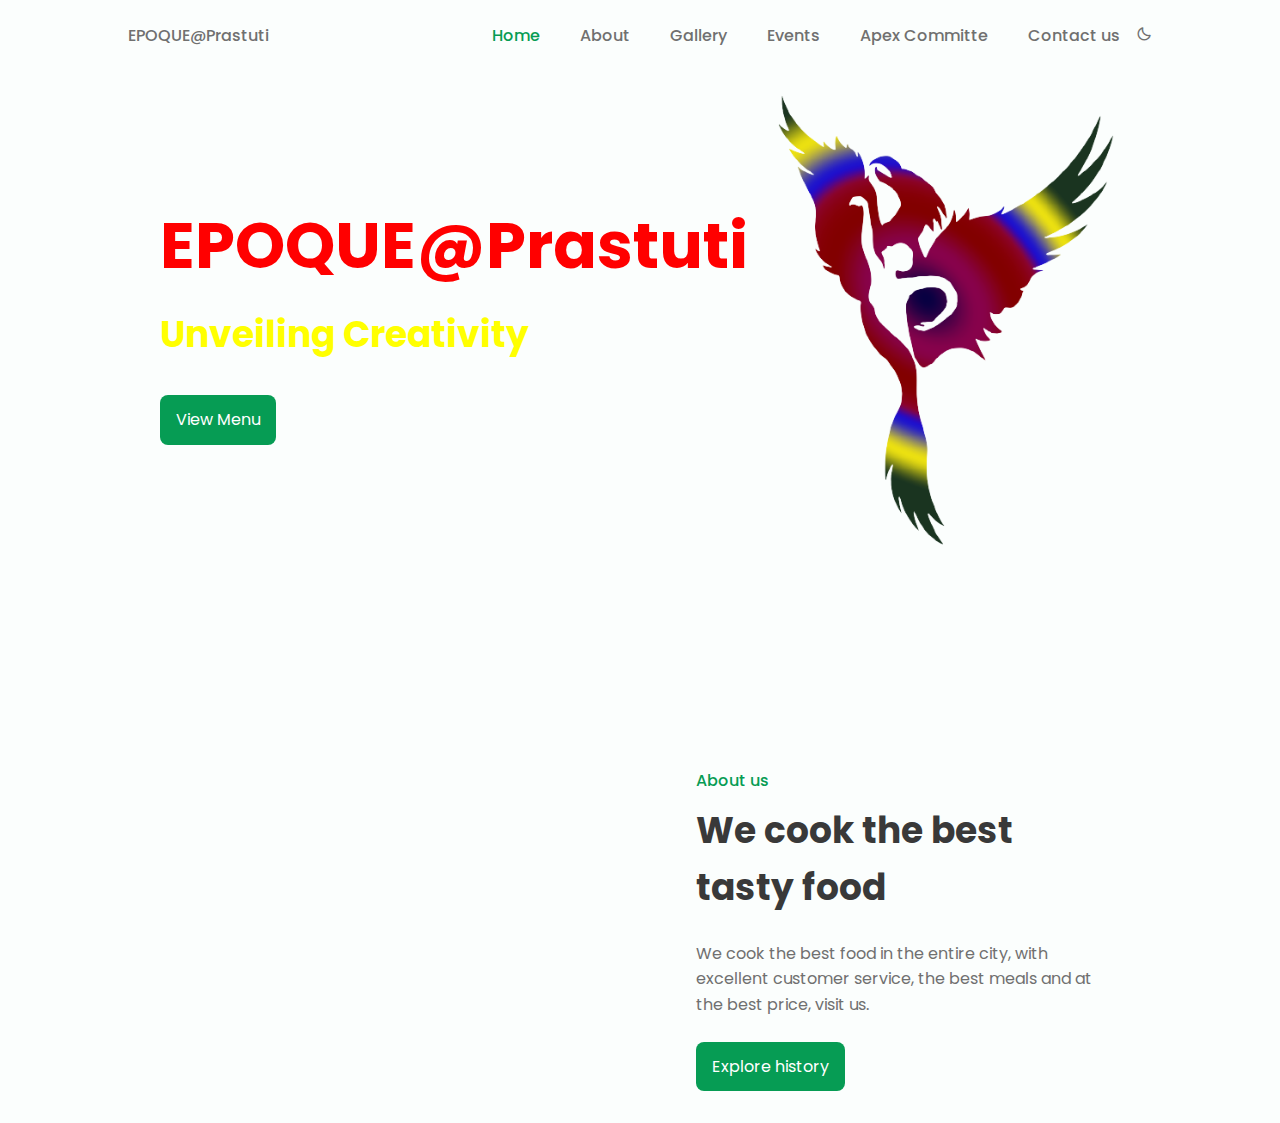
==== html/index.html @ 40e7497e "update" ====
<!DOCTYPE html>
<html>
<head>
	<meta charset="utf-8">
	<meta name="viewport" content="width=device-width, initial-scale=1">

	<!--==================== UNICONS ====================-->
        <link href='https://cdn.jsdelivr.net/npm/boxicons@2.0.5/css/boxicons.min.css' rel='stylesheet'>
        
    <!--==================== CSS ====================-->
        <link rel="stylesheet" href="../css/style.css">
        <link rel="stylesheet" href="../css/dropdown.css">

	<title>EPOQUE@Prastuti</title>
</head>
<body>
	<!--========== SCROLL TOP ==========-->
        <a href="#" class="scrolltop" id="scroll-top">
            <i class='bx bx-chevron-up scrolltop__icon'></i>
        </a>
        

        <!--========== HEADER ==========-->
        <header class="l-header" id="header">
            <nav class="nav bd-container">
                <a href="#" class="nav__logo">EPOQUE@Prastuti</a>

                <div class="nav__menu" id="nav-menu">
                    <ul class="nav__list">
                        <li class="nav__item"><a href="../html/index.html" class="nav__link active-link">Home</a></li>
                        <li class="nav__item"><a href="../html/about.html" class="nav__link">About</a></li>
                        <li class="nav__item"><a href="../html/gallery.html" class="nav__link">Gallery</a></li>
                            <div class="dropdown">
                                <li class="nav__item"><a class="nav__link">Events</a>
                                <div class="dropdown-content">
                                <a href="../html/department.html">Department Level</a>
                                <a href="../html/institute.html">Institute Level</a>
                                <a href="../html/inter-institute.html">Inter-Institute Level</a>
                                </div>
                              </div>
                        </li>
                            <div class="dropdown">
                                <li class="nav__item"><a href="../html/commite.html" class="nav__link">Apex Committe</a>
                                <div class="dropdown-content">
                                <a href="../html/commite.html">Organizing Committe</a>
                                <a href="../html/studentlist.html">Students Coordinators</a>
                                </div>
                              </div>
                        </li>
                        <li class="nav__item"><a href="../html/contact.html" class="nav__link">Contact us</a></li>

                        <li><i class='bx bx-moon change-theme' id="theme-button"></i></li>
                    </ul>
                </div>

                <div class="nav__toggle" id="nav-toggle">
                    <i class='bx bx-menu'></i>
                </div>
            </nav>
        </header>

        <main class="l-main">

        <!--==================== MAIN ====================-->

        <main class="main">

        	 <!--========== HOME ==========-->
            <section class="home" id="home">
                <div class="home__container bd-container bd-grid">
                    <div class="home__data">
                        <h1 class="home__title">EPOQUE@Prastuti</h1>
                        <h2 class="home__subtitle">Unveiling Creativity</h2>
                        <a href="#" class="button">View Menu</a>
                    </div>
    
                    <img src="../images/about.png" alt="" class="home__img">
                </div>
            </section>

            <!--========== ABOUT ==========-->
            <section class="about section bd-container" id="about">
                <div class="about__container  bd-grid">
                    <div class="about__data">
                        <span class="section-subtitle about__initial">About us</span>
                        <h2 class="section-title about__initial">We cook the best <br> tasty food</h2>
                        <p class="about__description">We cook the best food in the entire city, with excellent customer service, the best meals and at the best price, visit us.</p>
                        <a href="#" class="button">Explore history</a>
                    </div>

                    <img src="assets/img/about.jpg" alt="" class="about__img">
                </div>
            </section>












        <!--==================== MAIN JS ====================-->
        <script type="text/javascript" src="../js/main.js"></script>

</body>
</html>
---- css/style.css ----
/*===== GOOGLE FONTS =====*/
@import url("https://fonts.googleapis.com/css2?family=Poppins:wght@400;500;600&display=swap");

/*===== VARIABLES CSS =====*/
:root {
  --header-height: 3rem;

  /*========== Colors ==========*/
  --first-color: #069C54;
  --first-color-alt: #048654;
  --title-color: #393939;
  --text-color: #707070;
  --text-color-light: #A6A6A6;
  --body-color: #FBFEFD;
  --container-color: #FFFFFF;

  /*========== Font and typography ==========*/
  --body-font: 'Poppins', sans-serif;
  --biggest-font-size: 2.25rem;
  --h1-font-size: 1.5rem;
  --h2-font-size: 1.25rem;
  --h3-font-size: 1rem;
  --normal-font-size: .938rem;
  --small-font-size: .813rem;
  --smaller-font-size: .75rem;

  /*========== Font weight ==========*/
  --font-medium: 500;
  --font-semi-bold: 600;

  /*========== Margenes ==========*/
  --mb-1: .5rem;
  --mb-2: 1rem;
  --mb-3: 1.5rem;
  --mb-4: 2rem;
  --mb-5: 2.5rem;
  --mb-6: 3rem;

  /*========== z index ==========*/
  --z-tooltip: 10;
  --z-fixed: 100;
}

@media screen and (min-width: 768px){
  :root{
    --biggest-font-size: 4rem;
    --h1-font-size: 2.25rem;
    --h2-font-size: 1.5rem;
    --h3-font-size: 1.25rem;
    --normal-font-size: 1rem;
    --small-font-size: .875rem;
    --smaller-font-size: .813rem;
  }
}

/*========== BASE ==========*/
*,::before,::after{
  box-sizing: border-box;
}

html{
  scroll-behavior: smooth;
}

/*========== Variables Dark theme ==========*/
body.dark-theme{
  --title-color: #F1F3F2;
  --text-color: #C7D1CC;
  --body-color: #1D2521;
  --container-color: #27302C;
}

/*========== Button Dark/Light ==========*/
.change-theme{
  position: absolute;
  right: 1rem;
  top: 1.8rem;
  color: var(--text-color);
  font-size: 1rem;
  cursor: pointer;
}

body{
  margin: var(--header-height) 0 0 0;
  font-family: var(--body-font);
  font-size: var(--normal-font-size);
  background-color: var(--body-color);
  color: var(--text-color);
  line-height: 1.6;
}

h1,h2,h3,p,ul{
  margin: 0;
}

ul{
  padding: 0;
  list-style: none;
}

a{
  text-decoration: none;
}

img{
  max-width: 100%;
  height: auto;
}

/*========== CLASS CSS ==========*/
.section{
  padding: 4rem 0 2rem;
}

.section-title, .section-subtitle{
  text-align: center;
}

.section-title{
  font-size: var(--h1-font-size);
  color: var(--title-color);
  margin-bottom: var(--mb-3);
}

.section-subtitle{
  display: block;
  color: var(--first-color);
  font-weight: var(--font-medium);
  margin-bottom: var(--mb-1);
}

/*========== LAYOUT ==========*/
.bd-container{
  max-width: 960px;
  width: calc(100% - 2rem);
  margin-left: var(--mb-2);
  margin-right: var(--mb-2);
}

.bd-grid{
  display: grid;
  gap: 1.5rem;
}

.l-header{
  width: 100%;
  position: fixed;
  top: 0;
  left: 0;
  z-index: var(--z-fixed);
  background-color: var(--body-color);
}

/*========== NAV ==========*/
.nav{
  max-width: 1024px;
  height: var(--header-height);
  display: flex;
  justify-content: space-between;
  align-items: center;
}

@media screen and (max-width: 768px){
  .nav__menu{
    position: fixed;
    top: -100%;
    left: 0;
    width: 100%;
    padding: 1.5rem 0 1rem;
    text-align: center;
    background-color: var(--body-color);
    transition: .4s;
    box-shadow: 0 4px 4px rgba(0,0,0,.1);
    border-radius: 0 0 1rem 1rem;
    z-index: var(--z-fixed);
  }
}

.nav__item{
  margin-bottom: var(--mb-2);
}

.nav__link, .nav__logo, .nav__toggle{
  color: var(--text-color);
  font-weight: var(--font-medium);
}

.nav__logo:hover{
  color: var(--first-color);
}

.nav__link{
  transition: .3s;
}

.nav__link:hover{
  color: var(--first-color);
}

.nav__toggle{
  font-size: 1.3rem;
  cursor: pointer;
}

/* Show menu */
.show-menu{
  top: var(--header-height);
}

/* Active menu */
.active-link{
  color: var(--first-color);
}

/* Change background header */
.scroll-header{
  box-shadow: 0 2px 4px rgba(0,0,0,.1);
}

/* Scroll top */
.scrolltop{
  position: fixed;
  right: 1rem;
  bottom: -20%;
  display: flex;
  justify-content: center;
  align-items: center;
  padding: .3rem;
  background: rgba(6,156,84,.5);
  border-radius: .4rem;
  z-index: var(--z-tooltip);
  transition: .4s;
  visibility: hidden;
}

.scrolltop:hover{
  background-color: var(--first-color-alt);
}

.scrolltop__icon{
  font-size: 1.8rem;
  color: var(--body-color);
}

/* Show scrolltop */
.show-scroll{
  visibility: visible;
  bottom: 1.5rem;
}

/*========== HOME ==========*/
.home__container{
  height: calc(100vh - var(--header-height));
  align-content: center;
}

.home__title{
  font-size: var(--biggest-font-size);
  color: red;
  margin-bottom: var(--mb-1);
}

.home__subtitle{
  font-size: var(--h1-font-size);
  color: yellow;
  margin-bottom: var(--mb-4);
}

.home__img{
  width: 300px;
  justify-self: center;
}

/*========== BUTTONS ==========*/
.button{
  display: inline-block;
  background-color: var(--first-color);
  color: #FFF;
  padding: .75rem 1rem;
  border-radius: .5rem;
  transition: .3s;
}

.button:hover{
  background-color: var(--first-color-alt);
}

/*========== ABOUT ==========*/
.about__data{
  text-align: center;
}

.about__description{
  margin-bottom: var(--mb-3);
}

.about__img{
  width: 280px;
  border-radius: .5rem;
  justify-self: center;
}

/*========== SERVICES ==========*/
.services__container{
  row-gap: 2.5rem;
  grid-template-columns: repeat(auto-fit, minmax(220px, 1fr));
}

.services__content{
  text-align: center;
}

.services__img{
  width: 64px;
  height: 64px;
  fill: var(--first-color);
  margin-bottom: var(--mb-2);
}

.services__title{
  font-size: var(--h3-font-size);
  color: var(--title-color);
  margin-bottom: var(--mb-1);
}

.services__description{
  padding: 0 1.5rem;
}

/*========== MENU ==========*/
.menu__container{
  grid-template-columns: repeat(2, 1fr);
  justify-content: center;
}

.menu__content{
  position: relative;
  display: flex;
  flex-direction: column;
  background-color: var(--container-color);
  border-radius: .5rem;
  box-shadow: 0 2px 4px rgba(3,74,40,.15);
  padding: .75rem;
}

.menu__img{
  width: 100px;
  align-self: center;
  margin-bottom: var(--mb-2);
}

.menu__name, .menu__preci{
  font-weight: var(--font-semi-bold);
  color: var(--title-color);
}

.menu__name{
  font-size: var(--normal-font-size);
}

.menu__detail, .menu__preci{
  font-size: var(--small-font-size);
}

.menu__detail{
  margin-bottom: var(--mb-1);
}

.menu__button{
  position: absolute;
  bottom: 0;
  right: 0;
  display: flex;
  padding: .625rem .813rem;
  border-radius: .5rem 0 .5rem 0;
}

/*========== APP ==========*/
.app__data{
  text-align: center;
}

.app__description{
  margin-bottom: var(--mb-5);
}

.app__stores{
  margin-bottom: var(--mb-4);
}

.app__store{
  width: 120px;
  margin: 0 var(--mb-1);
}

.app__img{
  width: 230px;
  justify-self: center;
}

/*========== CONTACT ==========*/
.contact__container{
  text-align: center;
}

.contact__description{
  margin-bottom: var(--mb-3);
}

/*========== FOOTER ==========*/
.footer__container{
  grid-template-columns: repeat(auto-fit, minmax(220px, 1fr));
  row-gap: 2rem;
}

.footer__logo{
  font-size: var(--h3-font-size);
  color: var(--first-color);
  font-weight: var(--font-semi-bold);
}

.footer__description{
  display: block;
  font-size: var(--small-font-size);
  margin: .25rem 0 var(--mb-3);
}

.footer__social{
  font-size: 1.5rem;
  color: var(--title-color);
  margin-right: var(--mb-2);
}

.footer__title{
  font-size: var(--h2-font-size);
  color: var(--title-color);
  margin-bottom: var(--mb-2);
}

.footer__link{
  display: inline-block;
  color: var(--text-color);
  margin-bottom: var(--mb-1);
}

.footer__link:hover{
  color: var(--first-color);
}

.footer__copy{
  text-align: center;
  font-size: var(--small-font-size);
  color: var(--text-color-light);
  margin-top: 3.5rem;
}

/*========== MEDIA QUERIES ==========*/
@media screen and (min-width: 576px){
  .home__container,
  .about__container,
  .app__container{
    grid-template-columns: repeat(2,1fr);
    align-items: center;
  }

  .about__data, .about__initial,
  .app__data, .app__initial,
  .contact__container, .contact__initial{
    text-align: initial;
  }

  .about__img, .app__img{
    width: 380px;
    order: -1;
  }

  .contact__container{
    grid-template-columns: 1.75fr 1fr;
    align-items: center;
  }
  .contact__button{
    justify-self: center;
  }
}

@media screen and (min-width: 768px){
  body{
    margin: 0;
  }

  .section{
    padding-top: 8rem;
  }

  .nav{
    height: calc(var(--header-height) + 1.5rem);
  }
  .nav__list{
    display: flex;
  }
  .nav__item{
    margin-left: var(--mb-5);
    margin-bottom: 0;
  }
  .nav__toggle{
    display: none;
  }

  .change-theme{
    position: initial;
    margin-left: var(--mb-2);
  }

  .home__container{
    height: 100vh;
    justify-items: center;
  }

  .services__container,
  .menu__container{
    margin-top: var(--mb-6);
  }

  .menu__container{
    grid-template-columns: repeat(3, 210px);
    column-gap: 4rem;
  }
  .menu__content{
    padding: 1.5rem;
  }
  .menu__img{
    width: 130px;
  }

  .app__store{
    margin: 0 var(--mb-1) 0 0;
  }
}

@media screen and (min-width: 960px){
  .bd-container{
    margin-left: auto;
    margin-right: auto;
  }

  .home__img{
    width: 500px;
  }

  .about__container,
  .app__container{
    column-gap: 7rem;
  }
}

/* For tall screens on mobiles y desktop*/
@media screen and (min-height: 721px) {
    .home__container {
        height: 640px;
    }
}
---- css/dropdown.css ----
.dropbtn {
    background-color: #4CAF50;
    color: white;
    padding: 16px;
    font-size: 16px;
    border: none;
    cursor: pointer;
  }
  
  .dropdown {
    position: relative;
    display: inline-block;
  }
  
  .dropdown-content {
    display: none;
    position: absolute;
    background-color: #f9f9f9;
    min-width: 160px;
    box-shadow: 0px 8px 16px 0px rgba(0,0,0,0.2);
    z-index: 1;
  }
  
  .dropdown-content a {
    color: black;
    padding: 12px 16px;
    text-decoration: none;
    display: block;
  }
  
  .dropdown-content a:hover {background-color: #f1f1f1}
  
  .dropdown:hover .dropdown-content {
    display: block;
  }
  
  .dropdown:hover .dropbtn {
    background-color: #3e8e41;
  }
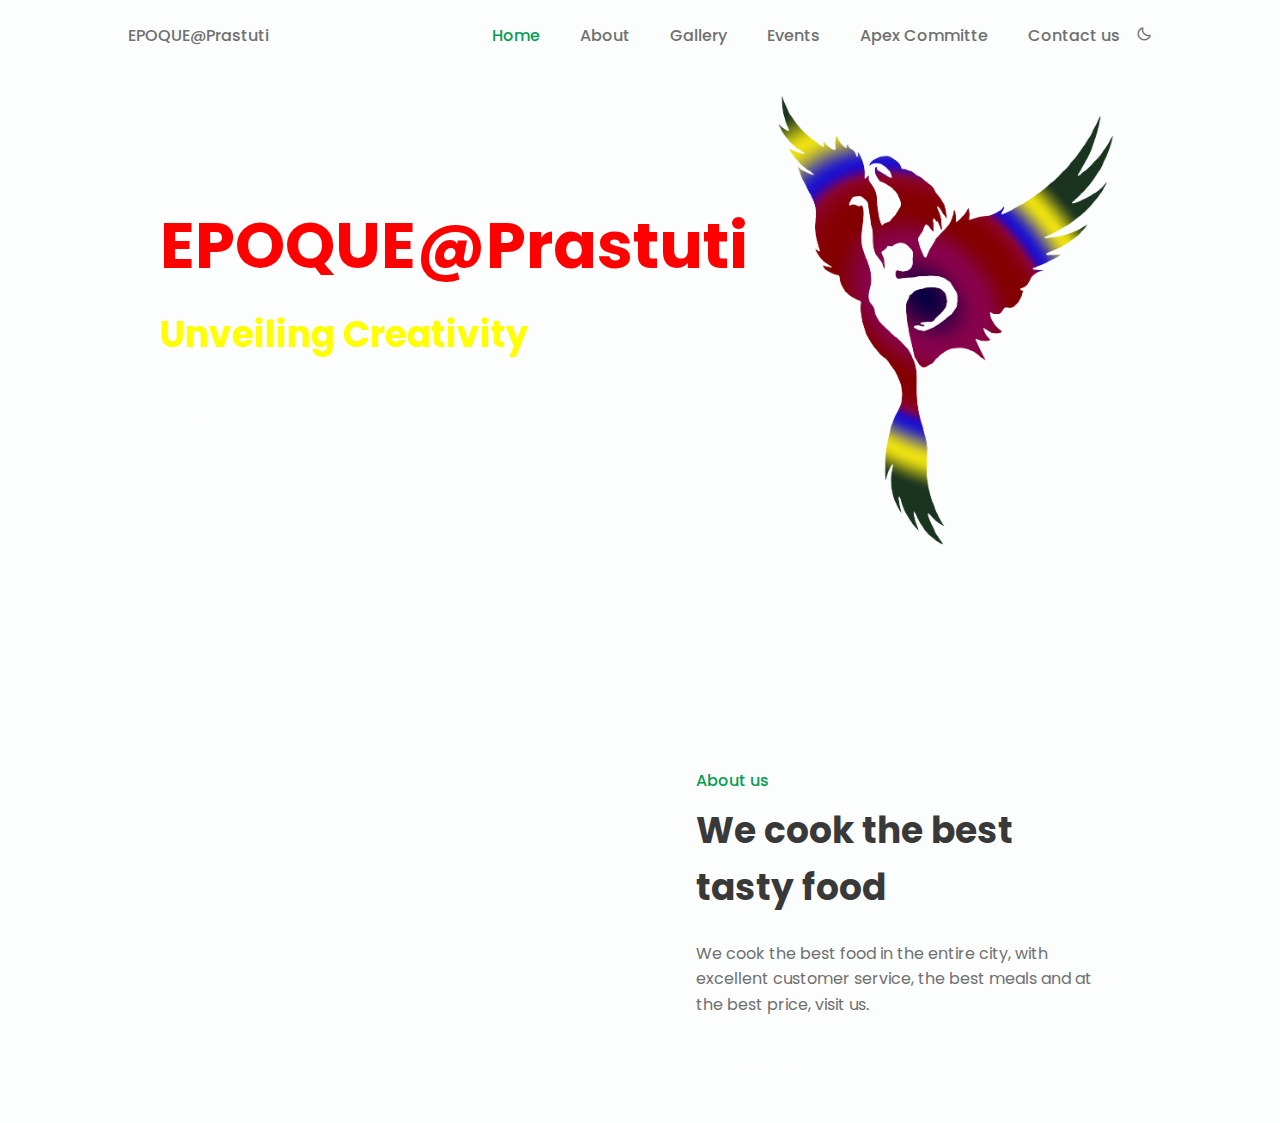
==== commit 30b4bb79: "update code" ====
--- a/html/index.html
+++ b/html/index.html
@@ -40,7 +40,7 @@
                               </div>
                         </li>
                             <div class="dropdown">
-                                <li class="nav__item"><a href="../html/commite.html" class="nav__link">Apex Committe</a>
+                                <li class="nav__item"><a class="nav__link">Apex Committe</a>
                                 <div class="dropdown-content">
                                 <a href="../html/commite.html">Organizing Committe</a>
                                 <a href="../html/studentlist.html">Students Coordinators</a>
@@ -58,8 +58,6 @@
                 </div>
             </nav>
         </header>
-
-        <main class="l-main">
 
         <!--==================== MAIN ====================-->
 
--- a/css/style.css
+++ b/css/style.css
@@ -274,7 +274,7 @@
 /*========== BUTTONS ==========*/
 .button{
   display: inline-block;
-  background-color: var(--first-color);
+  /* background-color: var(--first-color); */
   color: #FFF;
   padding: .75rem 1rem;
   border-radius: .5rem;
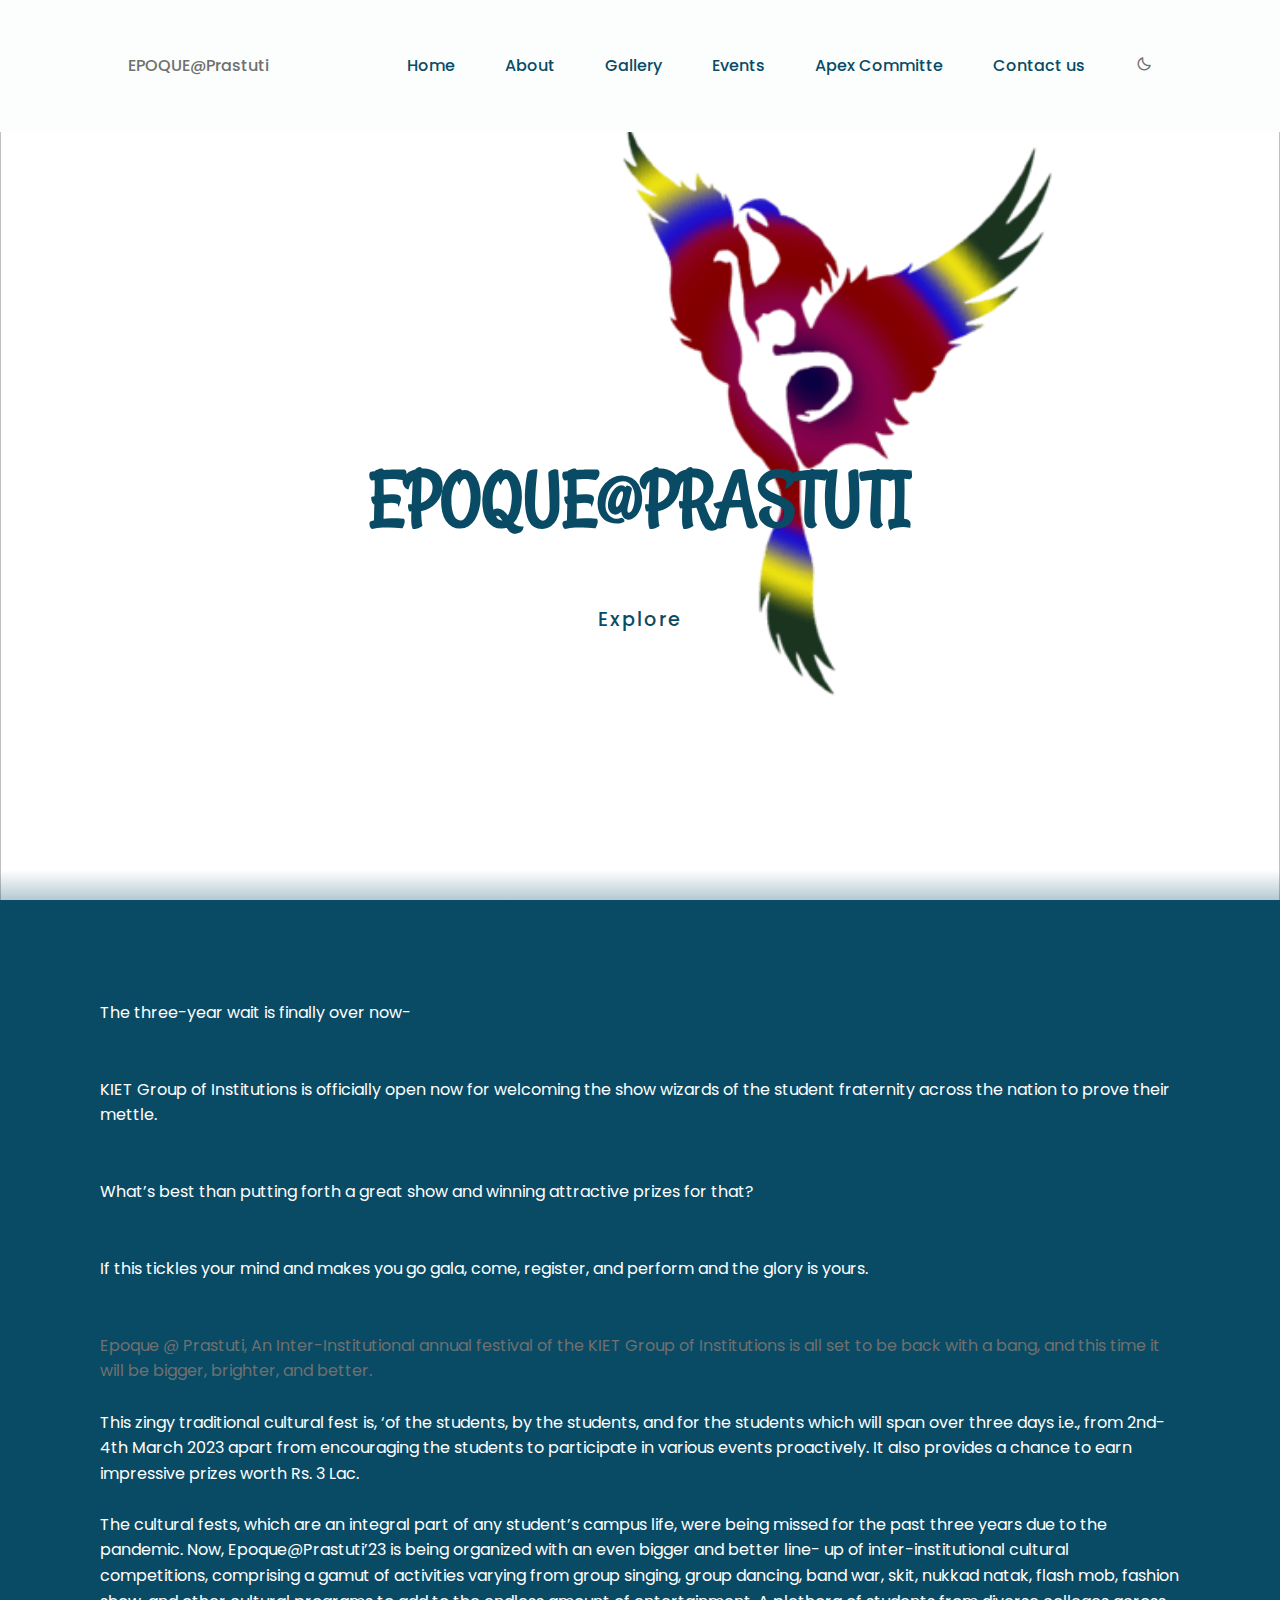
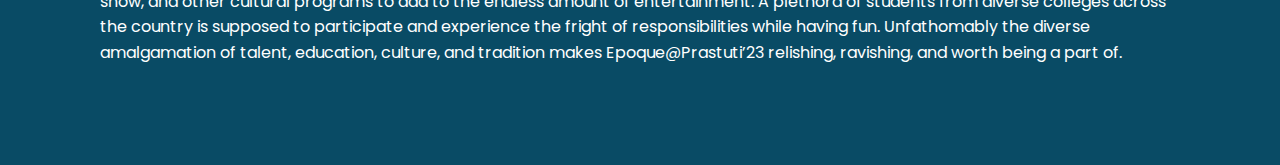
==== commit 3953d63d: "home page changes" ====
--- a/html/index.html
+++ b/html/index.html
@@ -10,6 +10,7 @@
     <!--==================== CSS ====================-->
         <link rel="stylesheet" href="../css/style.css">
         <link rel="stylesheet" href="../css/dropdown.css">
+        <link rel="stylesheet" href="../css/home.css">
 
 	<title>EPOQUE@Prastuti</title>
 </head>
@@ -64,7 +65,7 @@
         <main class="main">
 
         	 <!--========== HOME ==========-->
-            <section class="home" id="home">
+            <!-- <section class="home" id="home">
                 <div class="home__container bd-container bd-grid">
                     <div class="home__data">
                         <h1 class="home__title">EPOQUE@Prastuti</h1>
@@ -74,10 +75,85 @@
     
                     <img src="../images/about.png" alt="" class="home__img">
                 </div>
-            </section>
+            </section> -->
+
+            <Section style="top: 70px;">
+                <img style="width: 443px;height: 676px;margin-left: 616px;" src="../images/about.png" id="logo">
+                <h2 id="text">
+                    <!-- <span>It's time for a new</span><br> -->
+                EPOQUE@PRASTUTI
+                    </h2>
+                
+                <img src="https://user-images.githubusercontent.com/65358991/170092504-132fa547-5ced-40e5-ab64-ded61518fac2.png" id="bird1">
+                <img src="https://user-images.githubusercontent.com/65358991/170092542-9747edcc-fb51-4e21-aaf5-a61119393618.png" id="bird2">
+                <img src="https://user-images.githubusercontent.com/65358991/170092559-883fe071-eb4f-4610-8c8b-a037d061c617.png" id="forest">
+                
+                <a href="#" id="btn">Explore</a>
+                
+                <img src="https://user-images.githubusercontent.com/65358991/170092605-eada6510-d556-45cc-b7fa-9e4d1d258d26.png" id="rocks">
+                <img src="https://user-images.githubusercontent.com/65358991/170092616-5a70c4af-2eed-496f-bde9-b5fcc7142a31.png" id="water">
+            </Section>
+            
+            <div class="sec">
+                <p>The three-year wait is finally over now-</p><br><br>
+
+
+                <p>KIET Group of Institutions is officially open now for welcoming the show wizards of the student fraternity across the nation to prove their mettle.</p><br><br>
+                
+                
+                <p>What’s best than putting forth a great show and winning attractive prizes for that?</p><br><br>
+                
+                
+                <p>If this tickles your mind and makes you go gala, come, register, and perform and the glory is yours.</p><br><br>
+                
+                
+                <p></p>Epoque @ Prastuti, An Inter-Institutional annual festival of the KIET Group of Institutions is all set to be back with a bang, and this time it will be bigger, brighter, and better.</p><br>
+                
+                <p>This zingy traditional cultural fest is, ‘of the students, by the students, and for the students which will span over three days i.e., from 2nd-4th March 2023 apart from encouraging the students to participate in various events proactively. It also provides a chance to earn impressive prizes worth Rs. 3 Lac.</p><br>
+                
+                <p>The cultural fests, which are an integral part of any student’s campus life, were being missed for the past three years due to the pandemic. Now, Epoque@Prastuti’23 is being organized with an even bigger and better line- up of inter-institutional cultural competitions, comprising a gamut of activities varying from group singing, group dancing, band war, skit, nukkad natak, flash mob, fashion show, and other cultural programs to add to the endless amount of entertainment. A plethora of students from diverse colleges across the country is supposed to participate and experience the fright of responsibilities while having fun. Unfathomably the diverse amalgamation of talent, education, culture, and tradition makes Epoque@Prastuti’23 relishing, ravishing, and worth being a part of.</p>
+
+                <!-- <h2>Parallax Scrolling Effects</h2>
+                <p>Lorem ipsum dolor sit amet, consectetur adipiscing elit, sed do eiusmod tempor incididunt ut labore et dolore magna aliqua. Est pellentesque elit ullamcorper dignissim cras tincidunt lobortis. Pellentesque elit eget gravida cum sociis. Id aliquet lectus proin nibh nisl condimentum id. Vestibulum lectus mauris ultrices eros in cursus turpis massa. Amet facilisis magna etiam tempor orci eu lobortis elementum. Proin libero nunc consequat interdum varius sit amet mattis vulputate. Lacus sed turpis tincidunt id. At augue eget arcu dictum. Tempor id eu nisl nunc. Sem fringilla ut morbi tincidunt. Bibendum est ultricies integer quis auctor. Viverra suspendisse potenti nullam ac tortor vitae purus faucibus. Tortor at risus viverra adipiscing at in tellus. Est lorem ipsum dolor sit amet consectetur. Dui faucibus in ornare quam viverra orci. Sapien faucibus et molestie ac feugiat sed lectus vestibulum mattis. Fringilla est ullamcorper eget nulla facilisi. At varius vel pharetra vel turpis.
+        <br><br>
+        Nunc congue nisi vitae suscipit tellus mauris a. Pharetra convallis posuere morbi leo urna molestie at elementum. Vitae tempus quam pellentesque nec nam aliquam sem et tortor. Arcu odio ut sem nulla pharetra. In pellentesque massa placerat duis ultricies. Blandit massa enim nec dui nunc mattis enim. Sit amet facilisis magna etiam tempor orci eu lobortis. Donec ac odio tempor orci dapibus. Sed viverra tellus in hac habitasse platea dictumst. Vulputate dignissim suspendisse in est ante in nibh mauris.
+        <br><br>
+        Nisi porta lorem mollis aliquam ut. Condimentum mattis pellentesque id nibh tortor id. Sed elementum tempus egestas sed sed risus pretium quam vulputate. Sed pulvinar proin gravida hendrerit lectus a. Risus at ultrices mi tempus imperdiet nulla malesuada pellentesque elit. Imperdiet massa tincidunt nunc pulvinar sapien et ligula ullamcorper malesuada. Integer enim neque volutpat ac. Faucibus a pellentesque sit amet porttitor eget dolor. Elementum eu facilisis sed odio. Enim nunc faucibus a pellentesque sit amet porttitor eget. Aliquam ultrices sagittis orci a scelerisque purus. Netus et malesuada fames ac. Iaculis eu non diam phasellus vestibulum lorem sed risus. Gravida in fermentum et sollicitudin.
+        <br><br>
+        Sed adipiscing diam donec adipiscing. Neque viverra justo nec ultrices. Ipsum suspendisse ultrices gravida dictum fusce ut. Non blandit massa enim nec dui nunc mattis enim. Pellentesque elit eget gravida cum sociis natoque. Massa tincidunt dui ut ornare lectus sit amet. Dapibus ultrices in iaculis nunc sed augue. Turpis massa tincidunt dui ut ornare lectus sit. Consequat nisl vel pretium lectus quam id. Viverra vitae congue eu consequat ac felis donec. Rutrum quisque non tellus orci. Tellus integer feugiat scelerisque varius morbi enim. Lobortis feugiat vivamus at augue. Pellentesque pulvinar pellentesque habitant morbi.
+        <br><br>
+        Nisi quis eleifend quam adipiscing vitae proin. In fermentum posuere urna nec tincidunt. Massa vitae tortor condimentum lacinia quis. Amet massa vitae tortor condimentum lacinia quis vel eros. Nunc sed augue lacus viverra. In tellus integer feugiat scelerisque. Velit ut tortor pretium viverra suspendisse potenti nullam ac tortor. Lacinia at quis risus sed vulputate odio ut. Eu non diam phasellus vestibulum. Elit sed vulputate mi sit amet mauris. Porta lorem mollis aliquam ut porttitor leo a diam. Orci sagittis eu volutpat odio facilisis. Tellus id interdum velit laoreet. Morbi tincidunt augue interdum velit euismod in. Eget nulla facilisi etiam dignissim diam. Magna fringilla urna porttitor rhoncus dolor purus non enim. Enim lobortis scelerisque fermentum dui. Nisl tincidunt eget nullam non nisi est sit. Eu scelerisque felis imperdiet proin fermentum leo vel orci.</p> -->
+            </div>
+            
+            
+            
+            <script>
+                let text = document.getElementById('text');
+                let bird1 = document.getElementById('bird1');
+                let bird2 = document.getElementById('bird2');
+                let btn = document.getElementById('btn');
+                let rocks = document.getElementById('rocks');
+                let forest = document.getElementById('forest');
+                let water = document.getElementById('water');
+                let header = document.getElementById('header');
+                
+                window.addEventListener('scroll', function() {
+                    let value = window.scrollY;
+                    
+                    text.style.top = 50 + value * -.1 + '%';
+                    bird2.style.top = value * -1.5 + 'px';
+                    bird2.style.left = value * 2 + 'px';
+                    bird1.style.top = value * -1.5 + 'px';
+                    bird1.style.left = value * -5 + 'px';
+                    btn.style.marginTop = value * 1.5 + 'px';
+                    rocks.style.top = value * -.12 + 'px';
+                    forest.style.top = value * .25 + 'px';
+                    header.style.top = value * .5 + 'px';
+                })
+            </script>
 
             <!--========== ABOUT ==========-->
-            <section class="about section bd-container" id="about">
+            <!-- <section class="about section bd-container" id="about">
                 <div class="about__container  bd-grid">
                     <div class="about__data">
                         <span class="section-subtitle about__initial">About us</span>
@@ -88,21 +164,13 @@
 
                     <img src="assets/img/about.jpg" alt="" class="about__img">
                 </div>
-            </section>
-
-
-
-
-
-
-
-
-
+            </section> -->
 
 
 
         <!--==================== MAIN JS ====================-->
         <script type="text/javascript" src="../js/main.js"></script>
+        <script  src="../js/script.js"></script>
 
 </body>
 </html>--- a/css/dropdown.css
+++ b/css/dropdown.css
@@ -19,6 +19,7 @@
     min-width: 160px;
     box-shadow: 0px 8px 16px 0px rgba(0,0,0,0.2);
     z-index: 1;
+    width: 215px;
   }
   
   .dropdown-content a {
--- a/css/home.css
+++ b/css/home.css
@@ -0,0 +1,150 @@
+@import url('https://fonts.googleapis.com/css2?family=Poppins:wght@300;400;500;600;700;800&display=swap');
+
+@import url('https://fonts.googleapis.com/css2?family=Rancho&display=swap');
+
+:root {
+    --primary: #094b65;
+}
+
+* {
+    margin: 0;
+    padding: 0;
+    box-sizing: border-box;
+    font-family: 'Poppins', sans-serif;
+}
+
+body {
+    overflow-x: hidden;
+    background: #fff;
+    min-height: 100vh;
+}
+
+#header {
+    position: absolute;
+    top: 0;
+    left: 0;
+    width: 100%;
+    padding: 30px 100px;
+    display: flex;
+    justify-content: space-between;
+    align-items: center;
+    z-index: 100;
+}
+
+#header .logo {
+    color: var(--primary);
+    font-weight: 700;
+    font-size: 2em;
+    text-decoration: none;
+}
+
+#header ul {
+    display: flex;
+    justify-content: center;
+    align-items: center;
+}
+
+#header ul li {
+    list-style: none;
+    margin-left: 20px;
+}
+
+#header ul li a {
+    text-decoration: none;
+    padding: 6px 15px;
+    color: var(--primary);
+    border-radius: 20px;
+}
+
+#header ul li a:hover,
+#header ul li a.active {
+    background: var(--primary);
+    color: #fff;
+}
+
+section {
+    position: relative;
+    width: 100%;
+    height: 100vh;
+    display: flex;
+    justify-content: center;
+    align-items: center;
+}
+
+section::before {
+    content: "";
+    position: absolute;
+    bottom: 0;
+    left: 0;
+    width: 100%;
+    height: 100px;
+    background: linear-gradient(to top, var(--primary), transparent);
+    z-index: 10;
+}
+
+section img {
+    position: absolute;
+    top: 0px;
+    left: 0;
+    width: 100%;
+    height: 100%;
+    object-fit: cover;
+    pointer-events: none;
+}
+
+section #text {
+    position: absolute;
+    color: var(--primary);
+    font-size: 6vw;
+    text-align: center;
+    line-height: .55em;
+    font-family: 'Rancho', cursive;
+    transform: translatey(-50%);
+}
+
+section #text span {
+    font-size: .20em;
+    letter-spacing: 2px;
+    font-weight: 400;
+}
+
+#btn {
+    text-decoration: none;
+    display: inline-block;
+    padding: 8px 30px;
+    background: #fff;
+    color: var(--primary);
+    font-size: 1.2em;
+    font-weight: 500;
+    letter-spacing: 2px;
+    border-radius: 40px;
+    transform: translatey(100px);
+}
+
+.sec {
+    position: relative;
+    padding: 100px;
+    background: var(--primary);
+}
+
+.sec h2 {
+    font-size: 3.5em;
+    color: #fff;
+    margin-bottom: 10px;
+}
+
+.sec p {
+    font-size: 1em;
+    color: #fff;
+}
+
+footer {
+    position: relative;
+    padding: 0px 100px;
+    background: var(--primary);
+}
+
+footer a {
+    text-decoration: none;
+    color: #fff;
+}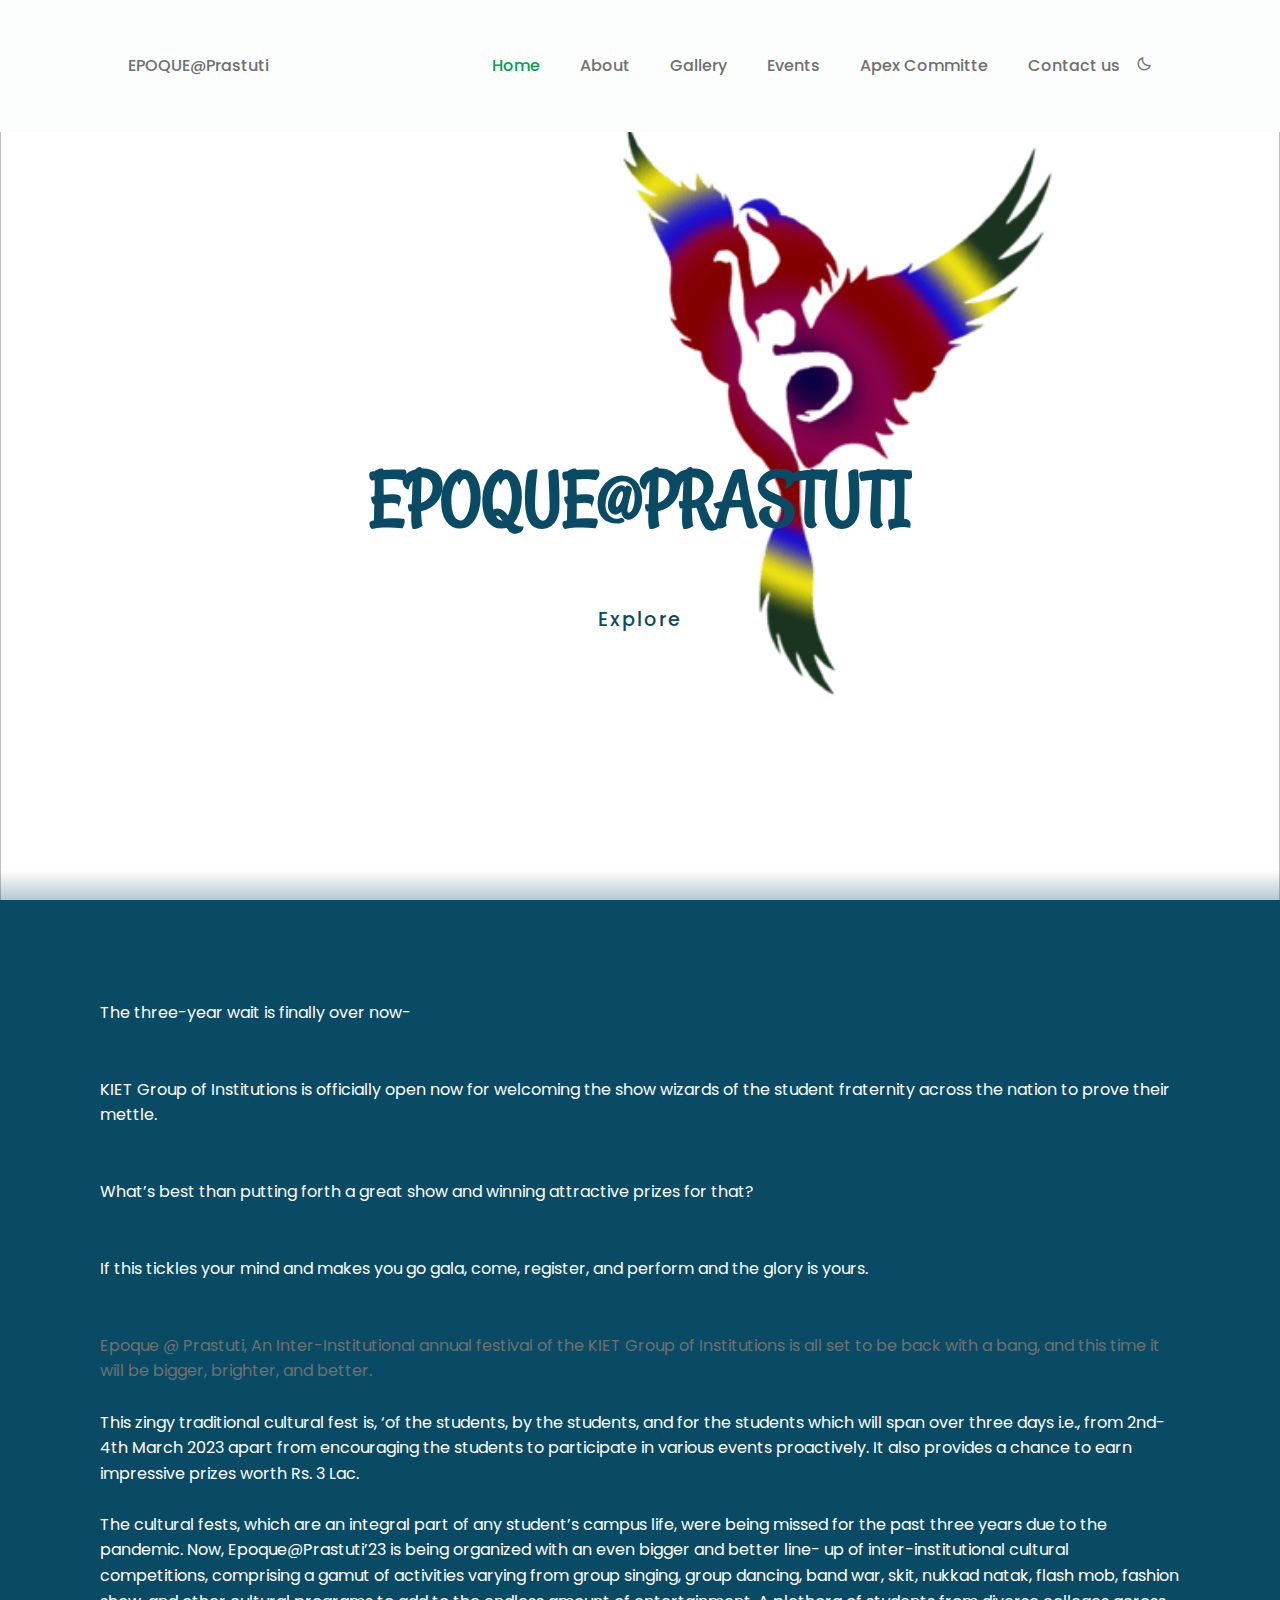
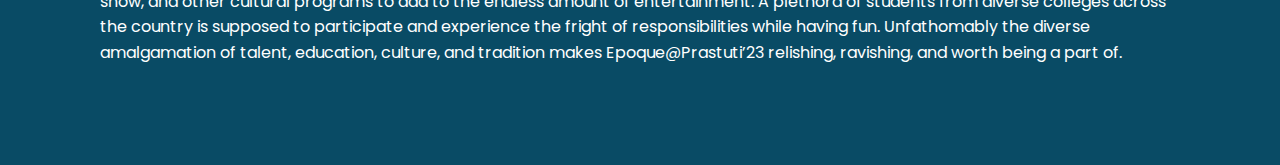
==== commit 485f6de6: "responsive fixed" ====
--- a/html/index.html
+++ b/html/index.html
@@ -24,7 +24,7 @@
         <!--========== HEADER ==========-->
         <header class="l-header" id="header">
             <nav class="nav bd-container">
-                <a href="#" class="nav__logo">EPOQUE@Prastuti</a>
+                <a href="../html/index.html" class="nav__logo">EPOQUE@Prastuti</a>
 
                 <div class="nav__menu" id="nav-menu">
                     <ul class="nav__list">
@@ -78,7 +78,7 @@
             </section> -->
 
             <Section style="top: 70px;">
-                <img style="width: 443px;height: 676px;margin-left: 616px;" src="../images/about.png" id="logo">
+                <img class="img-logo" src="../images/about.png" id="logo">
                 <h2 id="text">
                     <!-- <span>It's time for a new</span><br> -->
                 EPOQUE@PRASTUTI
--- a/css/home.css
+++ b/css/home.css
@@ -38,7 +38,7 @@
     text-decoration: none;
 }
 
-#header ul {
+/* #header ul {
     display: flex;
     justify-content: center;
     align-items: center;
@@ -60,7 +60,7 @@
 #header ul li a.active {
     background: var(--primary);
     color: #fff;
-}
+} */
 
 section {
     position: relative;
@@ -147,4 +147,18 @@
 footer a {
     text-decoration: none;
     color: #fff;
+}
+
+.img-logo {
+    width: 443px;
+    height: 676px;
+    margin-left: 616px;
+}
+
+@media (max-width:800px) and ( min-width:200px) {
+    .img-logo{
+        width: 237px;
+        height: 361px;
+        margin-left: 60px;
+    }
 }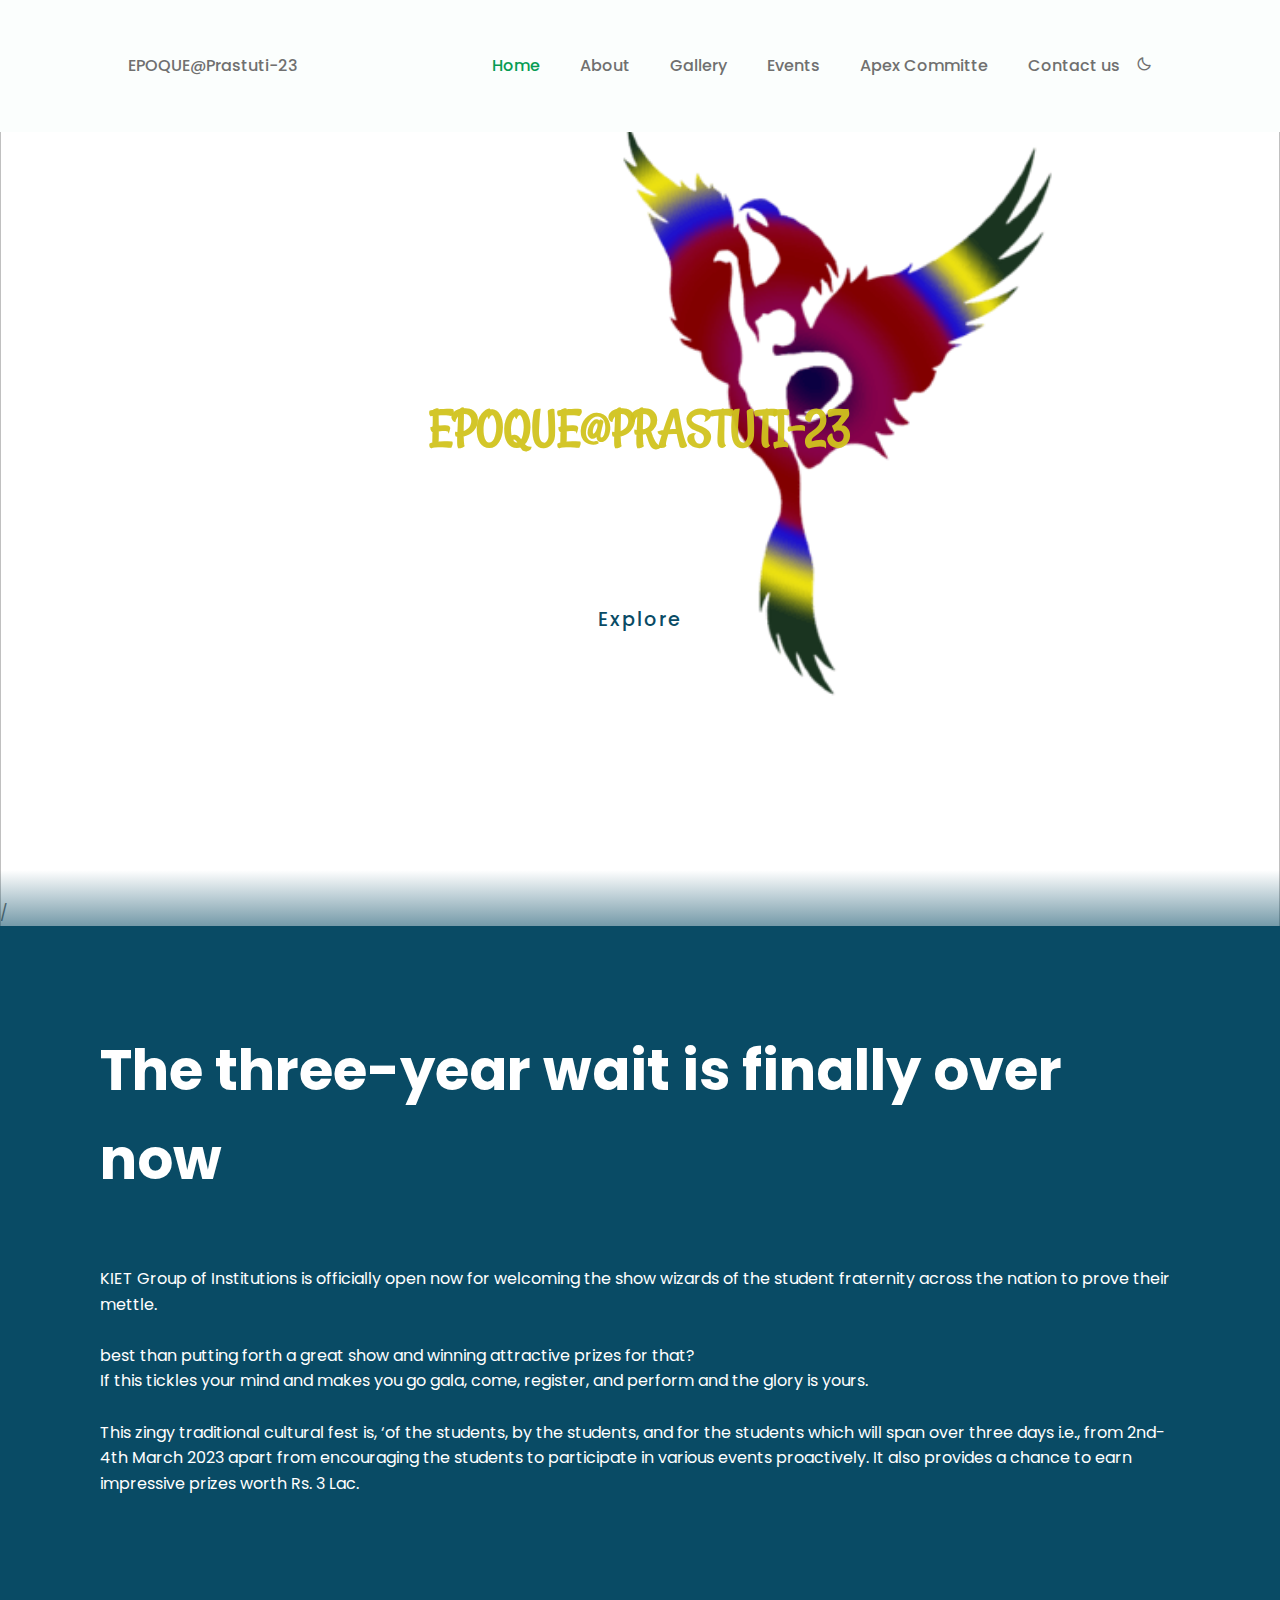
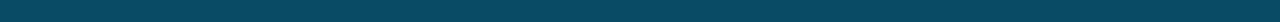
==== commit eee5292d: "update" ====
--- a/html/index.html
+++ b/html/index.html
@@ -12,7 +12,7 @@
         <link rel="stylesheet" href="../css/dropdown.css">
         <link rel="stylesheet" href="../css/home.css">
 
-	<title>EPOQUE@Prastuti</title>
+	<title>EPOQUE@Prastuti-23</title>
 </head>
 <body>
 	<!--========== SCROLL TOP ==========-->
@@ -24,7 +24,7 @@
         <!--========== HEADER ==========-->
         <header class="l-header" id="header">
             <nav class="nav bd-container">
-                <a href="../html/index.html" class="nav__logo">EPOQUE@Prastuti</a>
+                <a href="../html/index.html" class="nav__logo">EPOQUE@Prastuti-23</a>
 
                 <div class="nav__menu" id="nav-menu">
                     <ul class="nav__list">
@@ -81,7 +81,7 @@
                 <img class="img-logo" src="../images/about.png" id="logo">
                 <h2 id="text">
                     <!-- <span>It's time for a new</span><br> -->
-                EPOQUE@PRASTUTI
+                EPOQUE@PRASTUTI-23
                     </h2>
                 
                 <img src="https://user-images.githubusercontent.com/65358991/170092504-132fa547-5ced-40e5-ab64-ded61518fac2.png" id="bird1">
@@ -93,25 +93,25 @@
                 <img src="https://user-images.githubusercontent.com/65358991/170092605-eada6510-d556-45cc-b7fa-9e4d1d258d26.png" id="rocks">
                 <img src="https://user-images.githubusercontent.com/65358991/170092616-5a70c4af-2eed-496f-bde9-b5fcc7142a31.png" id="water">
             </Section>
-            
+            /
             <div class="sec">
-                <p>The three-year wait is finally over now-</p><br><br>
+                <h2>The three-year wait is finally over now</h2><br><br>
 
 
-                <p>KIET Group of Institutions is officially open now for welcoming the show wizards of the student fraternity across the nation to prove their mettle.</p><br><br>
+                <p>KIET Group of Institutions is officially open now for welcoming the show wizards of the student fraternity across the nation to prove their mettle.</p><br>
                 
                 
-                <p>What’s best than putting forth a great show and winning attractive prizes for that?</p><br><br>
+                <p> best than putting forth a great show and winning attractive prizes for that?<br>
                 
                 
-                <p>If this tickles your mind and makes you go gala, come, register, and perform and the glory is yours.</p><br><br>
+                If this tickles your mind and makes you go gala, come, register, and perform and the glory is yours.</p><br>
                 
                 
-                <p></p>Epoque @ Prastuti, An Inter-Institutional annual festival of the KIET Group of Institutions is all set to be back with a bang, and this time it will be bigger, brighter, and better.</p><br>
+                <!-- <p></p>Epoque @ Prastuti, An Inter-Institutional annual festival of the KIET Group of Institutions is all set to be back with a bang, and this time it will be bigger, brighter, and better.</p><br> -->
                 
                 <p>This zingy traditional cultural fest is, ‘of the students, by the students, and for the students which will span over three days i.e., from 2nd-4th March 2023 apart from encouraging the students to participate in various events proactively. It also provides a chance to earn impressive prizes worth Rs. 3 Lac.</p><br>
                 
-                <p>The cultural fests, which are an integral part of any student’s campus life, were being missed for the past three years due to the pandemic. Now, Epoque@Prastuti’23 is being organized with an even bigger and better line- up of inter-institutional cultural competitions, comprising a gamut of activities varying from group singing, group dancing, band war, skit, nukkad natak, flash mob, fashion show, and other cultural programs to add to the endless amount of entertainment. A plethora of students from diverse colleges across the country is supposed to participate and experience the fright of responsibilities while having fun. Unfathomably the diverse amalgamation of talent, education, culture, and tradition makes Epoque@Prastuti’23 relishing, ravishing, and worth being a part of.</p>
+                <!-- <p>The cultural fests, which are an integral part of any student’s campus life, were being missed for the past three years due to the pandemic. Now, Epoque@Prastuti’23 is being organized with an even bigger and better line- up of inter-institutional cultural competitions, comprising a gamut of activities varying from group singing, group dancing, band war, skit, nukkad natak, flash mob, fashion show, and other cultural programs to add to the endless amount of entertainment. A plethora of students from diverse colleges across the country is supposed to participate and experience the fright of responsibilities while having fun. Unfathomably the diverse amalgamation of talent, education, culture, and tradition makes Epoque@Prastuti’23 relishing, ravishing, and worth being a part of.</p> -->
 
                 <!-- <h2>Parallax Scrolling Effects</h2>
                 <p>Lorem ipsum dolor sit amet, consectetur adipiscing elit, sed do eiusmod tempor incididunt ut labore et dolore magna aliqua. Est pellentesque elit ullamcorper dignissim cras tincidunt lobortis. Pellentesque elit eget gravida cum sociis. Id aliquet lectus proin nibh nisl condimentum id. Vestibulum lectus mauris ultrices eros in cursus turpis massa. Amet facilisis magna etiam tempor orci eu lobortis elementum. Proin libero nunc consequat interdum varius sit amet mattis vulputate. Lacus sed turpis tincidunt id. At augue eget arcu dictum. Tempor id eu nisl nunc. Sem fringilla ut morbi tincidunt. Bibendum est ultricies integer quis auctor. Viverra suspendisse potenti nullam ac tortor vitae purus faucibus. Tortor at risus viverra adipiscing at in tellus. Est lorem ipsum dolor sit amet consectetur. Dui faucibus in ornare quam viverra orci. Sapien faucibus et molestie ac feugiat sed lectus vestibulum mattis. Fringilla est ullamcorper eget nulla facilisi. At varius vel pharetra vel turpis.
--- a/css/dropdown.css
+++ b/css/dropdown.css
@@ -9,7 +9,7 @@
   
   .dropdown {
     position: relative;
-    display: inline-block;
+    /* display: inline-block; */
   }
   
   .dropdown-content {
--- a/css/home.css
+++ b/css/home.css
@@ -94,10 +94,10 @@
 
 section #text {
     position: absolute;
-    color: var(--primary);
-    font-size: 6vw;
+    color: #d1c31df2;
+    font-size: 4vw;
     text-align: center;
-    line-height: .55em;
+    line-height: 3.55em;
     font-family: 'Rancho', cursive;
     transform: translatey(-50%);
 }
